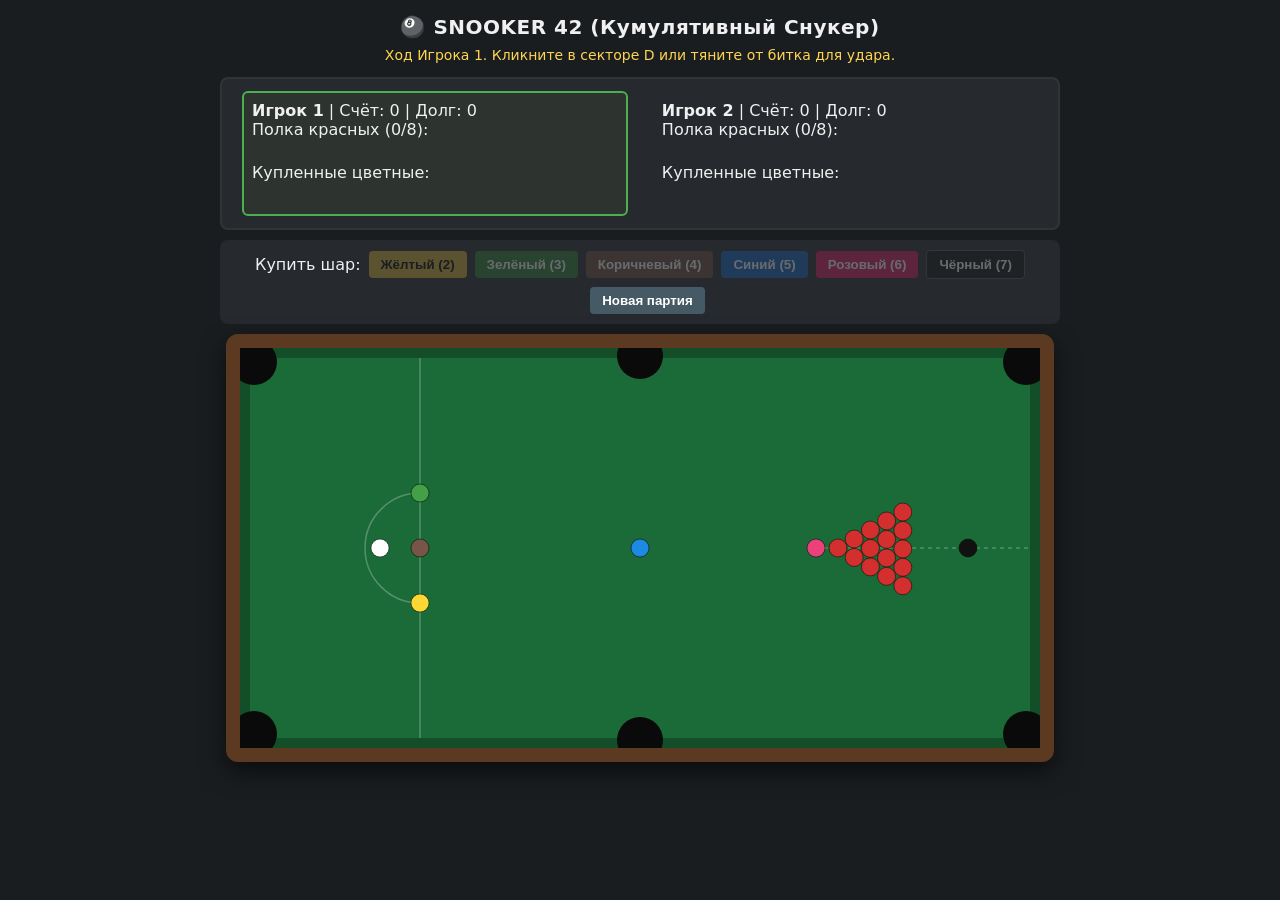
==== index.html @ 1290398a "1" ====
<!DOCTYPE html>
<html lang="ru">
<head>
  <meta charset="UTF-8">
  <meta name="viewport" content="width=device-width, initial-scale=1.0">
  <title>Snooker 42 — Кумулятивный Снукер</title>
  <link rel="stylesheet" href="style.css">
</head>
<body>

  <h2>🎱 SNOOKER 42 (Кумулятивный Снукер)</h2>
  <div id="status">Ход Игрока 1. Поставьте биток в секторе D или тяните для удара.</div>

  <div class="hud">
    <div id="p1-box" class="player-box active-turn">
      <div><strong>Игрок 1</strong> | Счёт: <span id="p1-score">0</span> | Долг: <span id="p1-debt">0</span></div>
      <div>Полка красных (<span id="p1-reds-count">0</span>): <div id="p1-reds" class="shelf"></div></div>
      <div>Купленные цветные: <div id="p1-colors" class="shelf"></div></div>
    </div>
    <div id="p2-box" class="player-box">
      <div><strong>Игрок 2</strong> | Счёт: <span id="p2-score">0</span> | Долг: <span id="p2-debt">0</span></div>
      <div>Полка красных (<span id="p2-reds-count">0</span>): <div id="p2-reds" class="shelf"></div></div>
      <div>Купленные цветные: <div id="p2-colors" class="shelf"></div></div>
    </div>
  </div>

  <div class="controls" id="buy-buttons">
    <span>Купить шар:</span>
    <button style="background:#d4af37;color:#000" onclick="buyColor('yellow')" id="btn-yellow">Жёлтый (2)</button>
    <button style="background:#2e7d32" onclick="buyColor('green')" id="btn-green">Зелёный (3)</button>
    <button style="background:#6d4c41" onclick="buyColor('brown')" id="btn-brown">Коричневый (4)</button>
    <button style="background:#1565c0" onclick="buyColor('blue')" id="btn-blue">Синий (5)</button>
    <button style="background:#d81b60" onclick="buyColor('pink')" id="btn-pink">Розовый (6)</button>
    <button style="background:#111;border:1px solid #555" onclick="buyColor('black')" id="btn-black">Чёрный (7)</button>
    <button style="background:#455a64;margin-left:15px" onclick="resetGame()">Новая партия</button>
  </div>

  <canvas id="table" width="800" height="400"></canvas>

  <script src="physics.js"></script>
  <script src="game.js"></script>
  <script src="render.js"></script>
</body>
</html>
---- style.css ----
body {
  background: #1a1d20;
  color: #f0f0f0;
  font-family: system-ui, -apple-system, sans-serif;
  display: flex;
  flex-direction: column;
  align-items: center;
  margin: 0;
  padding: 15px;
  user-select: none;
  touch-action: none;
}

h2 {
  margin: 0 0 8px 0;
  font-size: 20px;
  letter-spacing: 0.5px;
}

#status {
  font-size: 14px;
  color: #ffd54f;
  margin-bottom: 10px;
  min-height: 20px;
  font-weight: 500;
  text-align: center;
}

.hud {
  display: flex;
  justify-content: space-between;
  width: 840px;
  max-width: 98vw;
  background: #262a2e;
  padding: 12px 20px;
  border-radius: 8px;
  margin-bottom: 10px;
  box-sizing: border-box;
  border: 2px solid #333;
}

.player-box {
  width: 46%;
  padding: 8px;
  border-radius: 6px;
  border: 2px solid transparent;
  transition: 0.2s;
}

.active-turn {
  border-color: #4caf50;
  background: #2d3430;
}

.shelf {
  display: flex;
  gap: 4px;
  margin-top: 6px;
  min-height: 18px;
  align-items: center;
  flex-wrap: wrap;
}

.dot {
  width: 14px;
  height: 14px;
  border-radius: 50%;
  display: inline-block;
  border: 1px solid #000;
}

.controls {
  width: 840px;
  max-width: 98vw;
  display: flex;
  gap: 8px;
  justify-content: center;
  align-items: center;
  flex-wrap: wrap;
  margin-bottom: 10px;
  background: #262a2e;
  padding: 10px;
  border-radius: 8px;
  box-sizing: border-box;
}

button {
  padding: 6px 12px;
  border: none;
  border-radius: 4px;
  font-weight: bold;
  cursor: pointer;
  color: #fff;
  transition: 0.15s;
}

button:disabled {
  opacity: 0.3;
  cursor: not-allowed;
}

button:hover:not(:disabled) {
  transform: scale(1.05);
}

canvas {
  background: #1b6b38;
  border: 14px solid #5c3a21;
  border-radius: 12px;
  box-shadow: 0 10px 25px rgba(0, 0, 0, 0.6);
  cursor: crosshair;
  max-width: 95vw;
  height: auto;
}
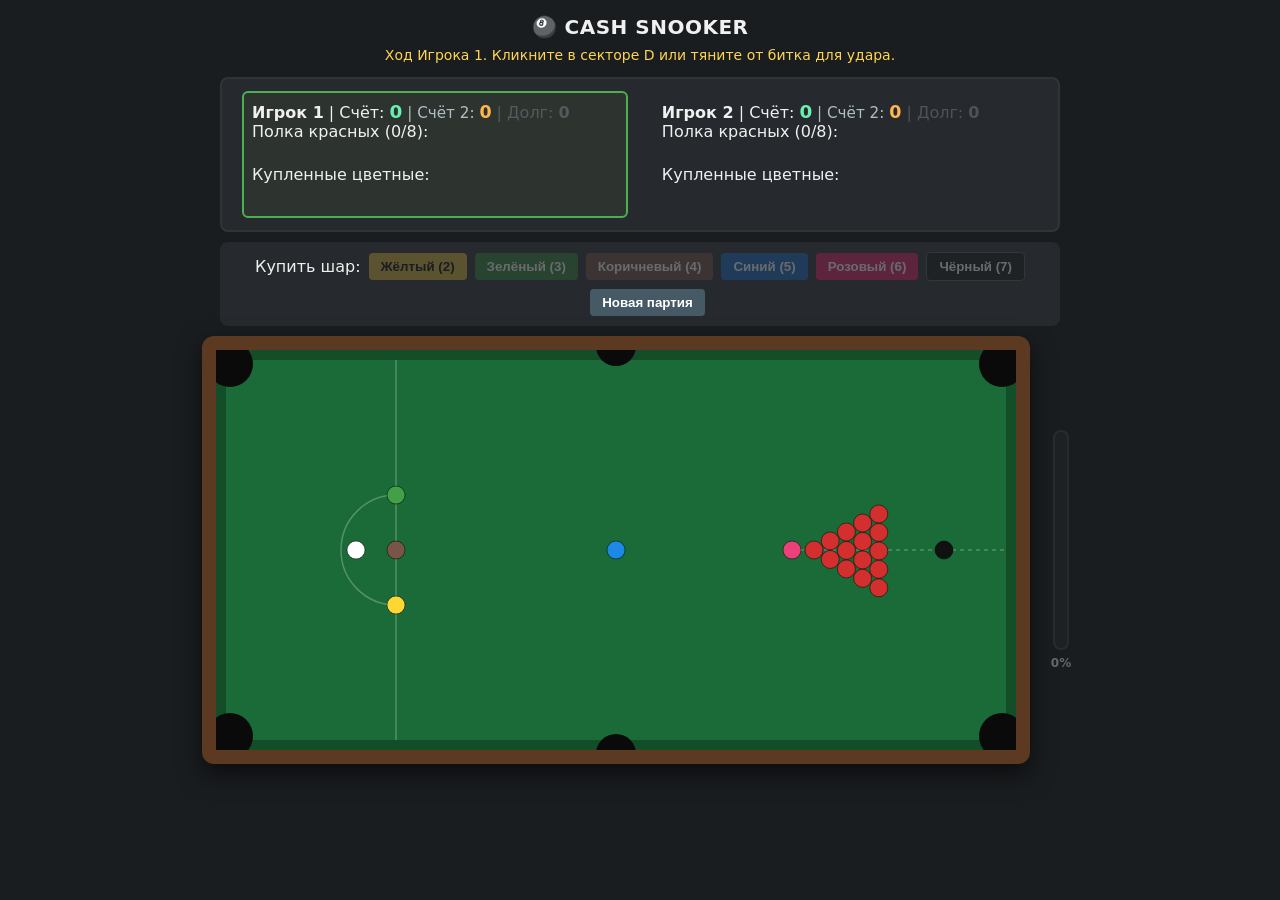
==== commit 935d8112: "прогресс бар силы удара" ====
--- a/index.html
+++ b/index.html
@@ -3,12 +3,12 @@
 <head>
   <meta charset="UTF-8">
   <meta name="viewport" content="width=device-width, initial-scale=1.0">
-  <title>Snooker 42 — Кумулятивный Снукер</title>
+  <title>Cash Snooker</title>
   <link rel="stylesheet" href="style.css">
 </head>
 <body>
 
-  <h2>🎱 SNOOKER 42 (Кумулятивный Снукер)</h2>
+  <h2>🎱 CASH SNOOKER</h2>
   <div id="status">Ход Игрока 1. Поставьте биток в секторе D или тяните для удара.</div>
 
   <div class="hud">
--- a/style.css
+++ b/style.css
@@ -112,3 +112,84 @@
   max-width: 95vw;
   height: auto;
 }
+
+#p1-score, #p2-score {
+  color: #69f0ae;
+  font-weight: 800;
+  font-size: 1.15em;
+}
+
+.score2-badge {
+  color: #b0bec5;
+  font-size: 0.95em;
+}
+
+#p1-score2, #p2-score2 {
+  color: #ffb74d;
+  font-weight: 800;
+  font-size: 1.15em;
+}
+
+.debt-badge {
+  transition: opacity 0.2s, color 0.2s;
+}
+
+.debt-zero {
+  opacity: 0.35;
+  color: #90a4ae;
+}
+
+.debt-active {
+  opacity: 1;
+  color: #ff5252;
+  font-weight: bold;
+}
+
+.table-stage {
+  display: flex;
+  align-items: center;
+  justify-content: center;
+  gap: 14px;
+  max-width: 98vw;
+}
+
+.power-bar-container {
+  display: flex;
+  flex-direction: column;
+  align-items: center;
+  gap: 6px;
+  opacity: 0.35;
+  transition: opacity 0.15s;
+}
+
+.power-bar-container.active {
+  opacity: 1;
+}
+
+.power-bar-track {
+  width: 16px;
+  height: 220px;
+  background: #262a2e;
+  border: 2px solid #444;
+  border-radius: 8px;
+  display: flex;
+  align-items: flex-end;
+  padding: 2px;
+  box-sizing: border-box;
+  overflow: hidden;
+}
+
+.power-bar-fill {
+  width: 100%;
+  height: 0%;
+  border-radius: 5px;
+  background: linear-gradient(to top, #00e676 0%, #ffea00 55%, #ff1744 100%);
+}
+
+.power-bar-label {
+  font-size: 12px;
+  font-weight: 700;
+  color: #f0f0f0;
+  min-width: 34px;
+  text-align: center;
+}
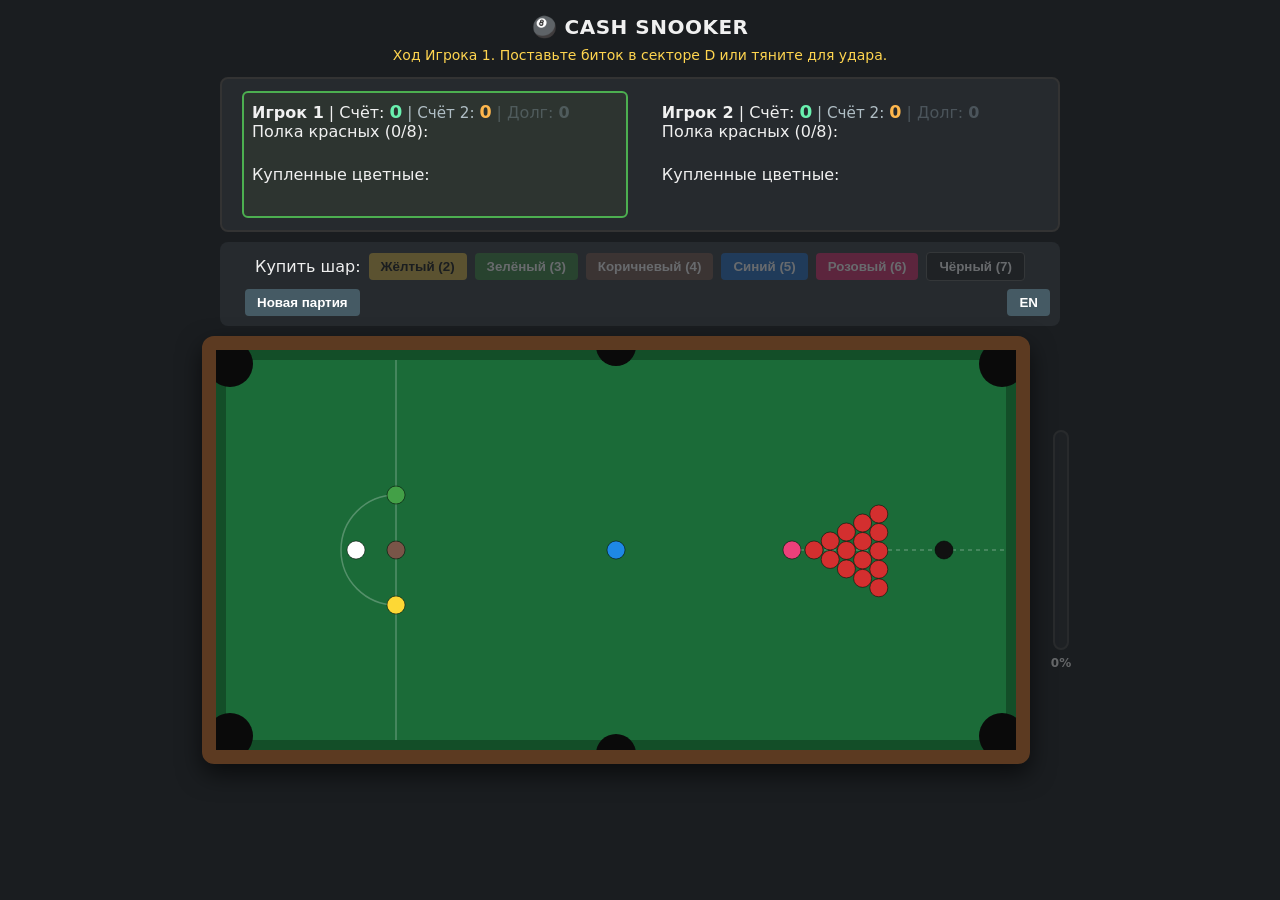
==== commit 4cb0c3c3: "2 языка" ====
--- a/index.html
+++ b/index.html
@@ -37,6 +37,7 @@
 
   <canvas id="table" width="800" height="400"></canvas>
 
+  <script src="i18n.js"></script>
   <script src="physics.js"></script>
   <script src="game.js"></script>
   <script src="render.js"></script>
